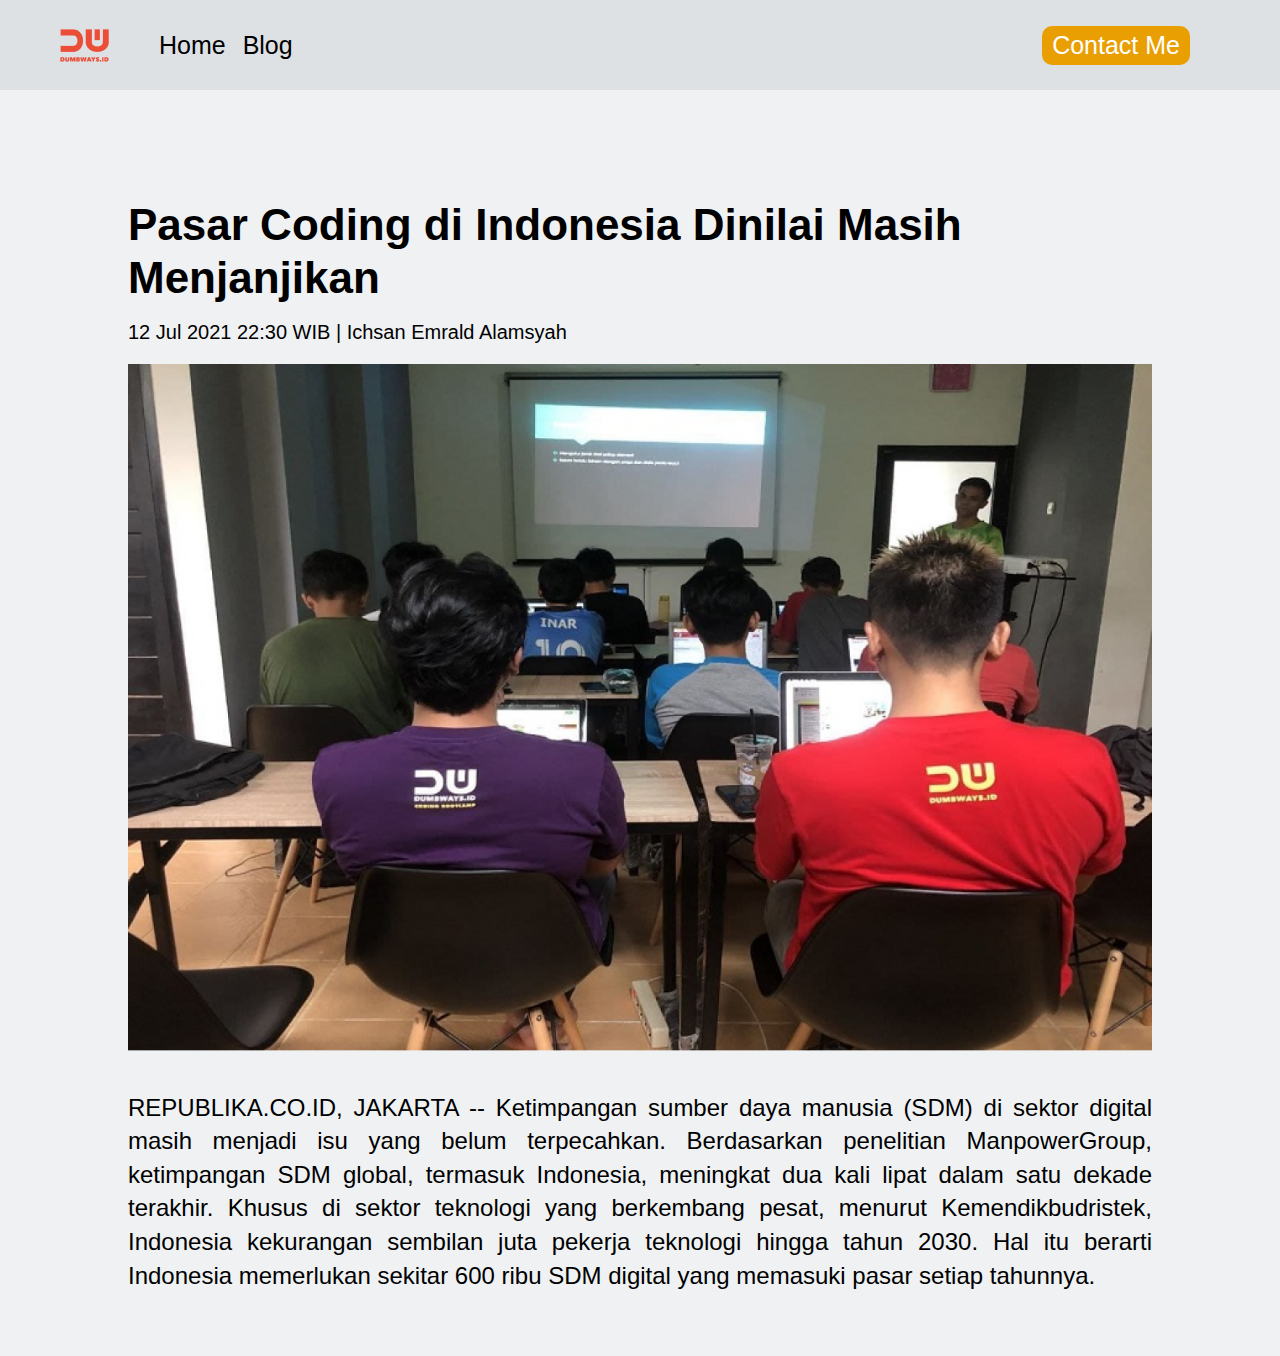
==== blog-detail.html @ 94fde6a3 "first-push" ====
<html>
  <head>
    <title>Creating Blog Page - detail</title>
    <link rel="stylesheet" href="style.css" />
  </head>
  <body>
    <!-- NavBar -->
    <nav>
      <div class="left-side">
        <a href="index.html">
          <img src="assets/logo.png" alt="logo" />
        </a>
        <ul>
          <li>
            <a href="index.html">Home</a>
          </li>
          <li>
            <a href="blog.html" class="list-active">Blog</a>
          </li>
        </ul>
      </div>
      <div class="right-side">
        <a href="contact.html"> Contact Me </a>
      </div>
    </nav>

    <!-- Blog -->
    <div class="blog-detail">
      <div class="blog-detail-container">
        <h1>Pasar Coding di Indonesia Dinilai Masih Menjanjikan</h1>
        <div class="author">12 Jul 2021 22:30 WIB | Ichsan Emrald Alamsyah</div>
        <img src="assets/blog-img-detail.png" alt="detail" />
        <p>
          REPUBLIKA.CO.ID, JAKARTA -- Ketimpangan sumber daya manusia (SDM) di
          sektor digital masih menjadi isu yang belum terpecahkan. Berdasarkan
          penelitian ManpowerGroup, ketimpangan SDM global, termasuk Indonesia,
          meningkat dua kali lipat dalam satu dekade terakhir. Khusus di sektor
          teknologi yang berkembang pesat, menurut Kemendikbudristek, Indonesia
          kekurangan sembilan juta pekerja teknologi hingga tahun 2030. Hal itu
          berarti Indonesia memerlukan sekitar 600 ribu SDM digital yang
          memasuki pasar setiap tahunnya.
        </p>
      </div>
    </div>
  </body>
</html>
---- style.css ----
/* Mengatur Margi & Padding Body Agar 0 */
body {
    font-family: 'Dongle', sans-serif;
    font-size: 25px;
    margin: 0;
    padding: 0;
    background-color: rgb(239, 241, 243);
}

/* Mengatur Navbar */

/* Mengatur Navbar Sebelah Kiri */
nav {
    display: flex;
    background-color: rgb(222, 225, 228);
    align-items: center;
    height: 10vh;
    margin-bottom: 40px;
}

nav div {
    flex: 50%;
    align-items: center;
}

nav .left-side {
    display: flex;
    padding-left: 50px;
}

nav .left-side img {
    margin-left: 10px;
    box-sizing: border-box;
}

nav li {
    list-style-type: none;
    margin-left: 10px;
}

nav ul a {
    text-decoration: none;
    color: black;
}

nav ul li {
    display: inline;
    margin-left: 10px;
}

/* Mengatur Navbar Sebelah Kanan */
nav .right-side {
    display: flex;
    justify-content: flex-end;
    padding-right: 90px;
}

nav .right-side a {
    display: flex;
    justify-content: flex-end;
    text-decoration: none;
    color: black;
    padding: 5px 10px;
    border-radius: 10px;
    background-color: rgb(233, 159, 1);
    color: white;
}

/* Mengatur Konten */

.content {
    display: flex;
    justify-content: center;
}

.container {
    display: flex;
    justify-content: center;
    box-sizing: border-box;
    width: 70%;
    margin: 20px;
    height: 550px;
    border: 1px solid rgb(231, 221, 221);
    border-radius: 15px;
    box-shadow: 0 4px 4px 0 rgba(0, 0, 0, 0.1), 0 4px 4px 0 rgba(0, 0, 0, 0.1);
}

.container .left-content {
    padding: 80px;
    align-self: center;
    font-size: 25px;
    text-align: justify;
}

.left-content .contactcv {
    margin-bottom: 25px;
}

.contactcv a {
    text-decoration: none;
    color: black;
    margin-left: 10px;
}

.contactcv .contact {
    color: white;
}

.contact {
    padding: 5px 15px;
    border: 1px solid rgb(233, 159, 1);
    background-color: rgb(233, 159, 1);
    border-radius: 10px;
}

.fa {
    padding: 15px;
    font-size: 30px;
    width: 30px;
    text-align: center;
    text-decoration: none;
    margin: 5px 5px;
    border-radius: 50%;
}

.fa-facebook {
    background: #3B5998;
    color: white;
    cursor: pointer;
}

.fa-twitter {
    background: #55ACEE;
    color: white;
    cursor: pointer;
}

.fa-instagram {
    background: #125688;
    color: white;
    cursor: pointer;
}

.fa-linkedin {
    background: #007bb5;
    color: white;
    cursor: pointer;
}

.container .right-content {
    padding: 80px 100px;
    display: flex;
    flex-direction: column;
    justify-content: center;
    align-self: center;
    text-align: center;
    box-sizing: border-box;
}

.right-content img {
    justify-content: center;
    width: 350px;
    margin-bottom: 20px;
    border-radius: 20px;
}

.right-content table {
    border: rgb(0, 0, 0, );
    border-collapse: collapse;
}

/* Mengatur Style Kolom Formulir */

.form {
    display: flex;
    flex-direction: row;
    justify-content: center;
}

.form form {
    display: flex;
    flex-direction: column;
    justify-content: center;
    height: 70vh;
    width: 400px;
    border: 1px none;
    border-radius: 10px;
}

form input {
    margin-bottom: 10px;
    border: rgba(0, 0, 0, 0.5);
    border-radius: 10px;
    padding: 5px;
    font-family: 'Dongle', sans-serif;
    font-size: 20px;
}

form select {
    margin-bottom: 10px;
    border: rgba(0, 0, 0, 0.5);
    border-radius: 10px;
    padding: 8px;
    font-family: 'Dongle', sans-serif;
    font-size: 20px;
}

form textarea {
    margin-bottom: 25px;
    border-radius: 10px;
    /* border: rgba(0, 0, 0, 0.5); */
    padding: 5px;
    font-family: 'Dongle', sans-serif;
    font-size: 20px;
    resize: none;
}

form .submit-button {
    display: flex;
    justify-content: flex-end;
}

form button {
    width: 70px;
    padding: 5px;
    border: 1px none;
    border-radius: 10px;
    text-align: center;
    background-color: rgb(245, 143, 11);
    color: white;
    cursor: pointer;
    font-size: 15px;
}

/* Blog Form */
.blog-form {
    padding: 50px 0;
    display: flex;
    justify-content: center;
}

.blog-form .form-container {
    width: 500px;
}

.blog-form .form-container h1 {
    text-align: center;
    margin-bottom: 40px;
}

.blog-form form label {
    font-size: 20px;
    font-weight: 400;
}

.blog-form form input,
textarea,
select {
    width: 100%;
    font-size: 20px;
    font-weight: 400;
    padding: 8px;
    margin-top: 5px;
    margin-bottom: 20px;
    background: #f4f3f3;
    border: 1px solid #c4c4c4;
    border-radius: 8px;
}

.blog-form form #input-blog-start-date {
    color: transparent;
    width: 48%;
}

.blog-form form #input-blog-end-date {
    color: transparent;
    width: 48%;
}

.blog-form form #input-blog-start-date:focus::-webkit-datetime-edit {
    color: black !important;
}

.blog-form form #input-blog-end-date:focus::-webkit-datetime-edit {
    color: black !important;
}

.blog-form form .input-blog-date {
    width: 100%;
    box-sizing: border-box;
    font-size: 20px;
    font-weight: 400;
    /* padding: 8px; */
    /* margin-top: 5px; */
    /* margin-bottom: 20px; */
    background: #f4f3f3;
    display: flex;
    justify-content: space-between;
    /* border: 1px solid #c4c4c4; */
    border-radius: 8px;
}

.checkbox {
    width: 50%;
    padding: 10px;
    margin-bottom: 20px;
}

.blog-form form textarea {
    height: 250px;
}

.blog-form form .input-blog-image-group {
    width: 100%;
    box-sizing: border-box;
    font-size: 20px;
    font-weight: 400;
    padding: 8px;
    margin-top: 5px;
    margin-bottom: 20px;
    background: #f4f3f3;
    border: 1px solid #c4c4c4;
    border-radius: 8px;
    cursor: pointer;
}

.blog-form form .input-blog-image-group label p {
    font-size: 15px;
}

.blog-form form .input-blog-image-group label {
    cursor: pointer;
    display: flex;
    align-items: center;
    justify-content: space-between;
}

.blog-form form .button-group {
    text-align: right;
}

.blog-form form button {
    margin-top: 50px;
    padding: 8px 20px;
    font-size: 17px;
    background: #ec4d37;
    border-radius: 8px;
    border: none;
    color: #fff;
    cursor: pointer;
}

.blog hr {
    border: 1px solid #dbdbdb;
    width: 80%;
    margin-right: auto;
    margin-left: auto;
}

/* Blog list */
.blog .blog-list {
    margin-top: 80px;
    margin-bottom: 80px;
    display: flex;
    align-items: center;
    flex-direction: column;
}

.blog .blog-list .blog-list-item {
    width: 80%;
    padding: 15px;
    margin-bottom: 20px;
    border: 2px solid #dbdbdb;
    border-radius: 8px;
    display: flex;
}

.blog .blog-list .blog-list-item .blog-image {
    flex: 1;
}

.blog .blog-list .blog-list-item .blog-image img {
    width: 100%;
    height: 300px;
    object-fit: cover;
}

.blog .blog-list .blog-list-item .blog-content {
    padding-left: 20px;
    flex: 2;
}

.blog .blog-list .btn-group {
    text-align: right;
    margin-bottom: 20px;
}

.blog .blog-list .btn-group .btn-edit {
    padding: 5px 10px;
    border: 0;
    border-radius: 4px;
    background: #dbdbdb;
}

.blog .blog-list .btn-group .btn-post {
    padding: 5px 10px;
    border: 0;
    border-radius: 4px;
    background: #ec4d37;
    color: #fff;
}

.blog .blog-list h1 a {
    text-decoration: none;
    color: #000000;
}

.blog .blog-list .detail-blog-content {
    font-weight: 300;
    font-size: 12px;
    line-height: 20px;
}

.blog .blog-list .blog-list-item p {
    margin-top: 20px;
    font-weight: normal;
    font-size: 14px;
    line-height: 20px;
    text-align: justify;
}

/* Blog Detail */
.blog-detail {
    display: flex;
    justify-content: center;
}

.blog-detail-container {
    width: 80%;
    margin: 40px 0;
}

.blog-detail-container img {
    width: 100%;
}

.blog-detail-container h1 {
    font-style: normal;
    font-weight: 800;
    font-size: 44px;
    line-height: 120%;
    margin-bottom: 15px;
}

.blog-detail-container .author {
    font-weight: 100;
    font-size: 20px;
    line-height: 120%;
    margin-bottom: 20px;
}

.blog-detail-container p {
    margin-top: 40px;
    font-style: normal;
    font-weight: normal;
    font-size: 24px;
    line-height: 140%;
    text-align: justify;
}
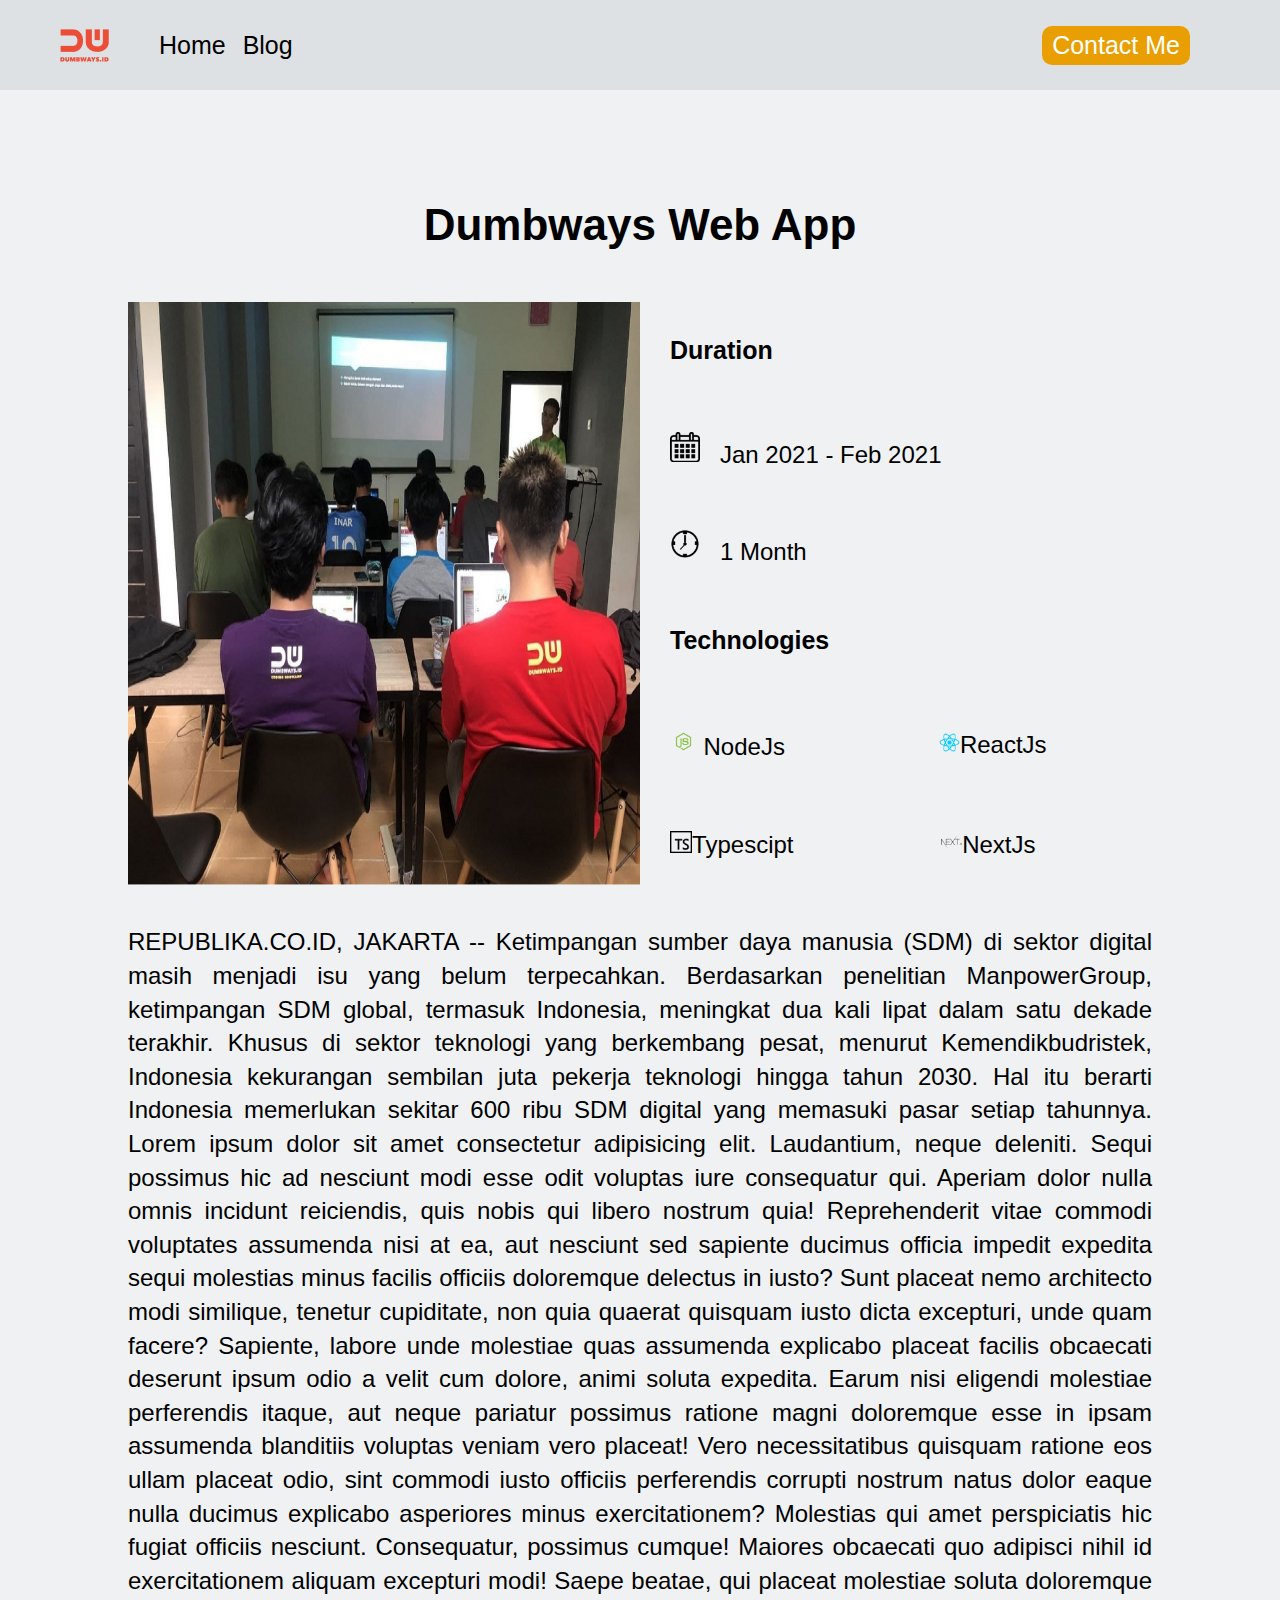
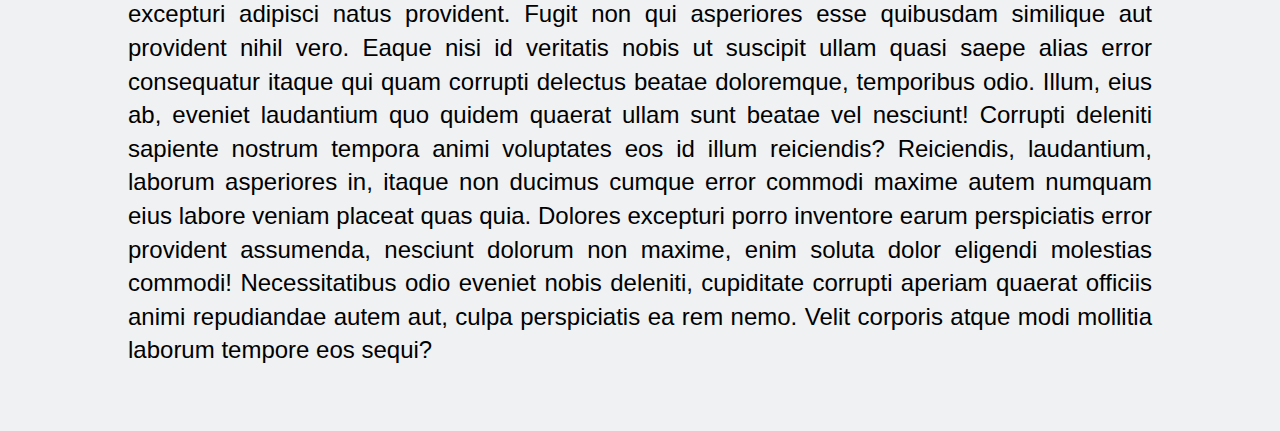
==== commit 48056888: "final updates" ====
--- a/blog-detail.html
+++ b/blog-detail.html
@@ -27,9 +27,30 @@
     <!-- Blog -->
     <div class="blog-detail">
       <div class="blog-detail-container">
-        <h1>Pasar Coding di Indonesia Dinilai Masih Menjanjikan</h1>
-        <div class="author">12 Jul 2021 22:30 WIB | Ichsan Emrald Alamsyah</div>
-        <img src="assets/blog-img-detail.png" alt="detail" />
+        <h1 style="text-align: center; margin-bottom: 50px;">Dumbways Web App</h1>
+        <div style="display: flex; flex-direction: row; gap: 30px">
+          <img src="assets/blog-img-detail.png" alt="detail" />
+          <div style="display: flex; flex-direction: column;">
+          <h4>Duration</h4>
+          <div style="display: flex; flex-direction: row; gap: 20px; align-items: center;">
+            <img src="assets/pngwingcalender.png" style="width: 30px; height: 30px;" alt=""> 
+            <p>Jan 2021 - Feb 2021</p>
+          </div>
+          <div style="display: flex; flex-direction: row; gap: 20px; align-items: center;">
+            <img src="assets/clock.png.png" style="width:30px; height: 30px;" alt="">
+            <p>1 Month</p>
+          </div>
+          <h4>Technologies</h4>
+          <div style="display: flex; flex-direction: row; justify-content: center;">
+            <p><img src="assets/nodejs.png" style="width: 10%;" alt=""> NodeJs</p>
+            <p><img src="assets/reactjs.png" style="width: 10%;" alt="">ReactJs</p>
+          </div>
+          <div style="display: flex; flex-direction: row; gap: 50px; justify-content: center;">
+            <p><img src="assets/typescript.png" style="width: 10%;" alt="">Typescipt</p>
+            <p><img src="assets/nextjs.png" style="width: 10%;" alt="">NextJs</p>
+          </div>
+          </div>
+        </div>
         <p>
           REPUBLIKA.CO.ID, JAKARTA -- Ketimpangan sumber daya manusia (SDM) di
           sektor digital masih menjadi isu yang belum terpecahkan. Berdasarkan
@@ -39,6 +60,7 @@
           kekurangan sembilan juta pekerja teknologi hingga tahun 2030. Hal itu
           berarti Indonesia memerlukan sekitar 600 ribu SDM digital yang
           memasuki pasar setiap tahunnya.
+          Lorem ipsum dolor sit amet consectetur adipisicing elit. Laudantium, neque deleniti. Sequi possimus hic ad nesciunt modi esse odit voluptas iure consequatur qui. Aperiam dolor nulla omnis incidunt reiciendis, quis nobis qui libero nostrum quia! Reprehenderit vitae commodi voluptates assumenda nisi at ea, aut nesciunt sed sapiente ducimus officia impedit expedita sequi molestias minus facilis officiis doloremque delectus in iusto? Sunt placeat nemo architecto modi similique, tenetur cupiditate, non quia quaerat quisquam iusto dicta excepturi, unde quam facere? Sapiente, labore unde molestiae quas assumenda explicabo placeat facilis obcaecati deserunt ipsum odio a velit cum dolore, animi soluta expedita. Earum nisi eligendi molestiae perferendis itaque, aut neque pariatur possimus ratione magni doloremque esse in ipsam assumenda blanditiis voluptas veniam vero placeat! Vero necessitatibus quisquam ratione eos ullam placeat odio, sint commodi iusto officiis perferendis corrupti nostrum natus dolor eaque nulla ducimus explicabo asperiores minus exercitationem? Molestias qui amet perspiciatis hic fugiat officiis nesciunt. Consequatur, possimus cumque! Maiores obcaecati quo adipisci nihil id exercitationem aliquam excepturi modi! Saepe beatae, qui placeat molestiae soluta doloremque excepturi adipisci natus provident. Fugit non qui asperiores esse quibusdam similique aut provident nihil vero. Eaque nisi id veritatis nobis ut suscipit ullam quasi saepe alias error consequatur itaque qui quam corrupti delectus beatae doloremque, temporibus odio. Illum, eius ab, eveniet laudantium quo quidem quaerat ullam sunt beatae vel nesciunt! Corrupti deleniti sapiente nostrum tempora animi voluptates eos id illum reiciendis? Reiciendis, laudantium, laborum asperiores in, itaque non ducimus cumque error commodi maxime autem numquam eius labore veniam placeat quas quia. Dolores excepturi porro inventore earum perspiciatis error provident assumenda, nesciunt dolorum non maxime, enim soluta dolor eligendi molestias commodi! Necessitatibus odio eveniet nobis deleniti, cupiditate corrupti aperiam quaerat officiis animi repudiandae autem aut, culpa perspiciatis ea rem nemo. Velit corporis atque modi mollitia laborum tempore eos sequi?
         </p>
       </div>
     </div>
--- a/style.css
+++ b/style.css
@@ -268,12 +268,12 @@
 }
 
 .blog-form form #input-blog-start-date {
-    color: transparent;
+    /* color: transparent; */
     width: 48%;
 }
 
 .blog-form form #input-blog-end-date {
-    color: transparent;
+    /* color: transparent; */
     width: 48%;
 }
 
@@ -301,7 +301,12 @@
 }
 
 .checkbox {
-    width: 50%;
+    display: flex;
+    align-items: center;
+}
+
+.checkbox label {
+    width: 50px;
     padding: 10px;
     margin-bottom: 20px;
 }
@@ -352,27 +357,32 @@
 
 .blog hr {
     border: 1px solid #dbdbdb;
-    width: 80%;
+    width: 90%;
     margin-right: auto;
     margin-left: auto;
 }
 
 /* Blog list */
+
 .blog .blog-list {
-    margin-top: 80px;
-    margin-bottom: 80px;
-    display: flex;
-    align-items: center;
-    flex-direction: column;
+    /* margin-top: 80px; */
+    /* margin-bottom: 80px; */
+    margin: 80px;
+    display: flex;
+    /* align-items: center; */
+    flex-direction: row;
+    justify-content: center;
+    flex-wrap: wrap;
+    gap: 15px;
 }
 
 .blog .blog-list .blog-list-item {
-    width: 80%;
+    width: 30%;
     padding: 15px;
     margin-bottom: 20px;
     border: 2px solid #dbdbdb;
     border-radius: 8px;
-    display: flex;
+    /* display: flex; */
 }
 
 .blog .blog-list .blog-list-item .blog-image {
@@ -387,11 +397,11 @@
 
 .blog .blog-list .blog-list-item .blog-content {
     padding-left: 20px;
-    flex: 2;
+    flex: 1;
 }
 
 .blog .blog-list .btn-group {
-    text-align: right;
+    text-align: center;
     margin-bottom: 20px;
 }
 
@@ -400,6 +410,7 @@
     border: 0;
     border-radius: 4px;
     background: #dbdbdb;
+    width: 45%;
 }
 
 .blog .blog-list .btn-group .btn-post {
@@ -408,6 +419,7 @@
     border-radius: 4px;
     background: #ec4d37;
     color: #fff;
+    width: 45%;
 }
 
 .blog .blog-list h1 a {
@@ -441,7 +453,7 @@
 }
 
 .blog-detail-container img {
-    width: 100%;
+    width: 50%;
 }
 
 .blog-detail-container h1 {
